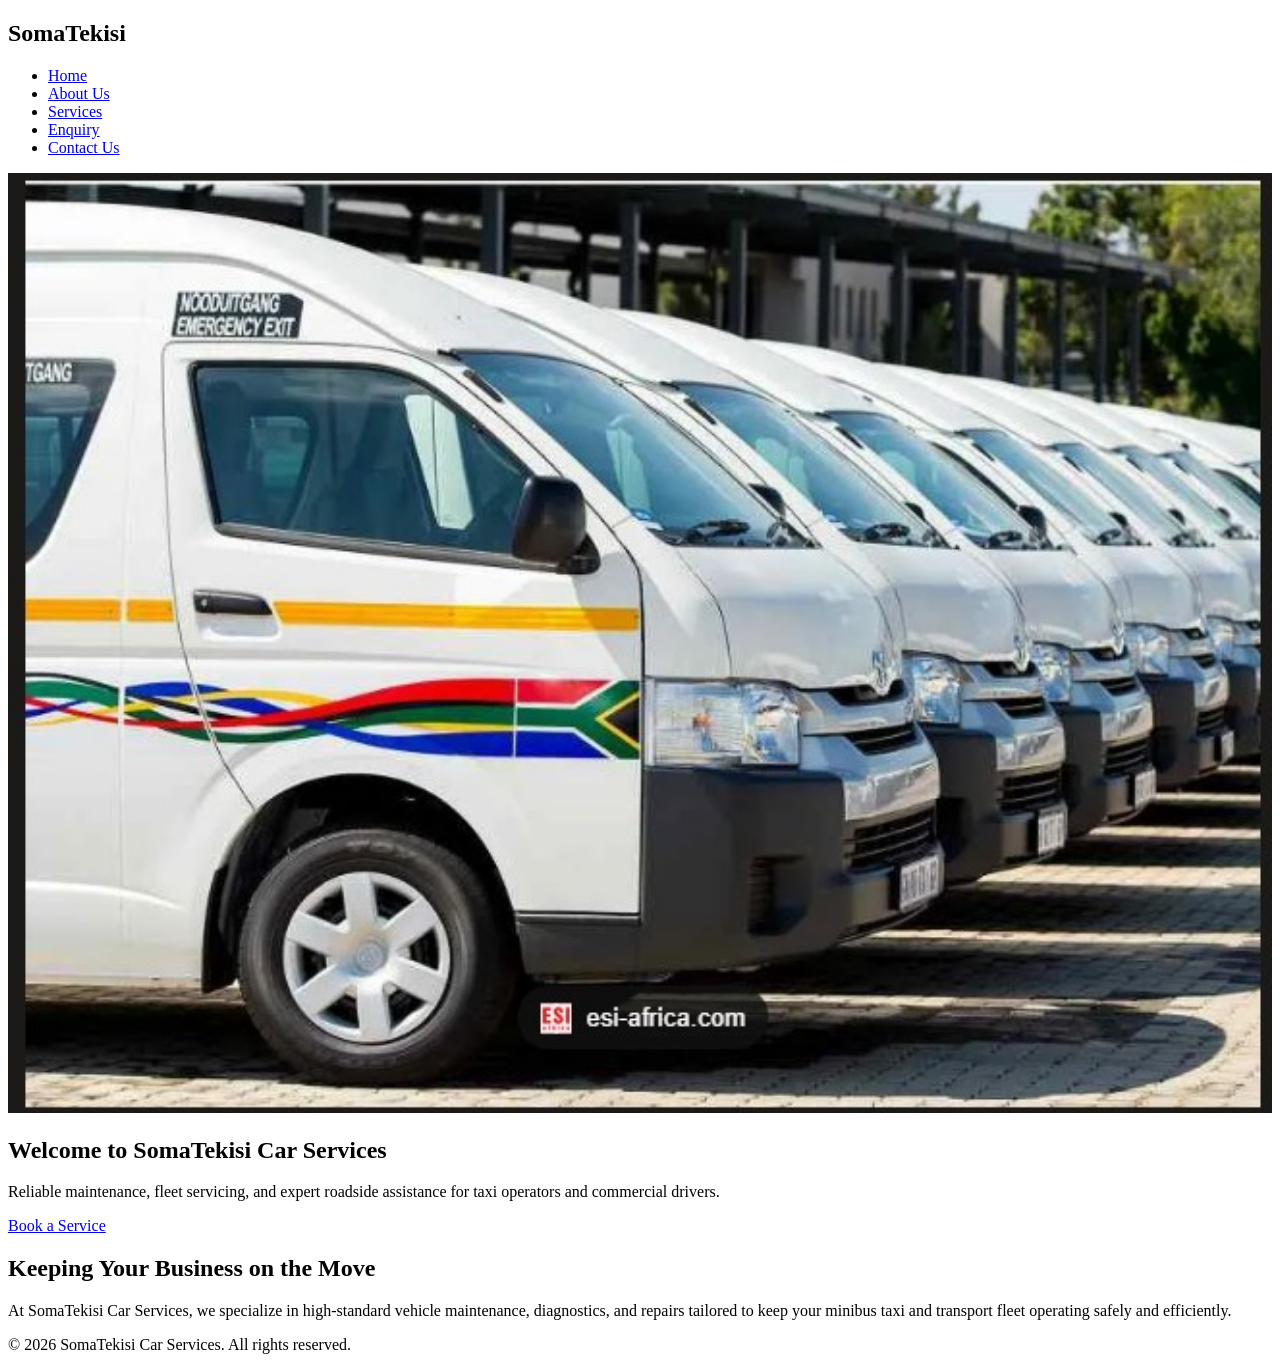
==== SomaTekisi car services/index.html @ 4188cbfb "Add files via upload" ====
<!DOCTYPE html>
<html lang="en">
<head>
    <meta charset="UTF-8">
    <meta name="viewport" content="width=device-width, initial-scale=1.0">
    <title>Home | SomaTekisi Car Services</title>
    <link rel="stylesheet" href="css/style.css">
</head>
<body>

    <!-- Header & Navigation Bar -->
    <header>
        <div class="logo">
            <h2>SomaTekisi</h2>
        </div>
        <nav>
            <ul>
                <li><a href="index.html">Home</a></li>
                <li><a href="about.html">About Us</a></li>
                <li><a href="services.html">Services</a></li>
                <li><a href="enquiry.html">Enquiry</a></li>
                <li><a href="contact.html">Contact Us</a></li>
            </ul>
        </nav>
    </header>

    <!-- Main Content Area -->
    <main>
        
        <section class="hero-section">
            <img src="images/Taxi.jpg" alt="SomaTekisi Fleet and Workshop" width="100%">
            <h1>Welcome to SomaTekisi Car Services</h1>
            <p>Reliable maintenance, fleet servicing, and expert roadside assistance for taxi operators and commercial drivers.</p>
            <a href="enquiry.html" class="btn">Book a Service</a>
        </section>

        <!-- Brief Introduction Section -->
        <section class="intro-section">
            <h2>Keeping Your Business on the Move</h2>
            <p>
                At SomaTekisi Car Services, we specialize in high-standard vehicle maintenance, diagnostics, and repairs tailored to keep your minibus taxi and transport fleet operating safely and efficiently.
            </p>
        </section>
    </main>

    <!-- Footer Section -->
    <footer>
        <p>&copy; 2026 SomaTekisi Car Services. All rights reserved.</p>
    </footer>

</body>
</html>
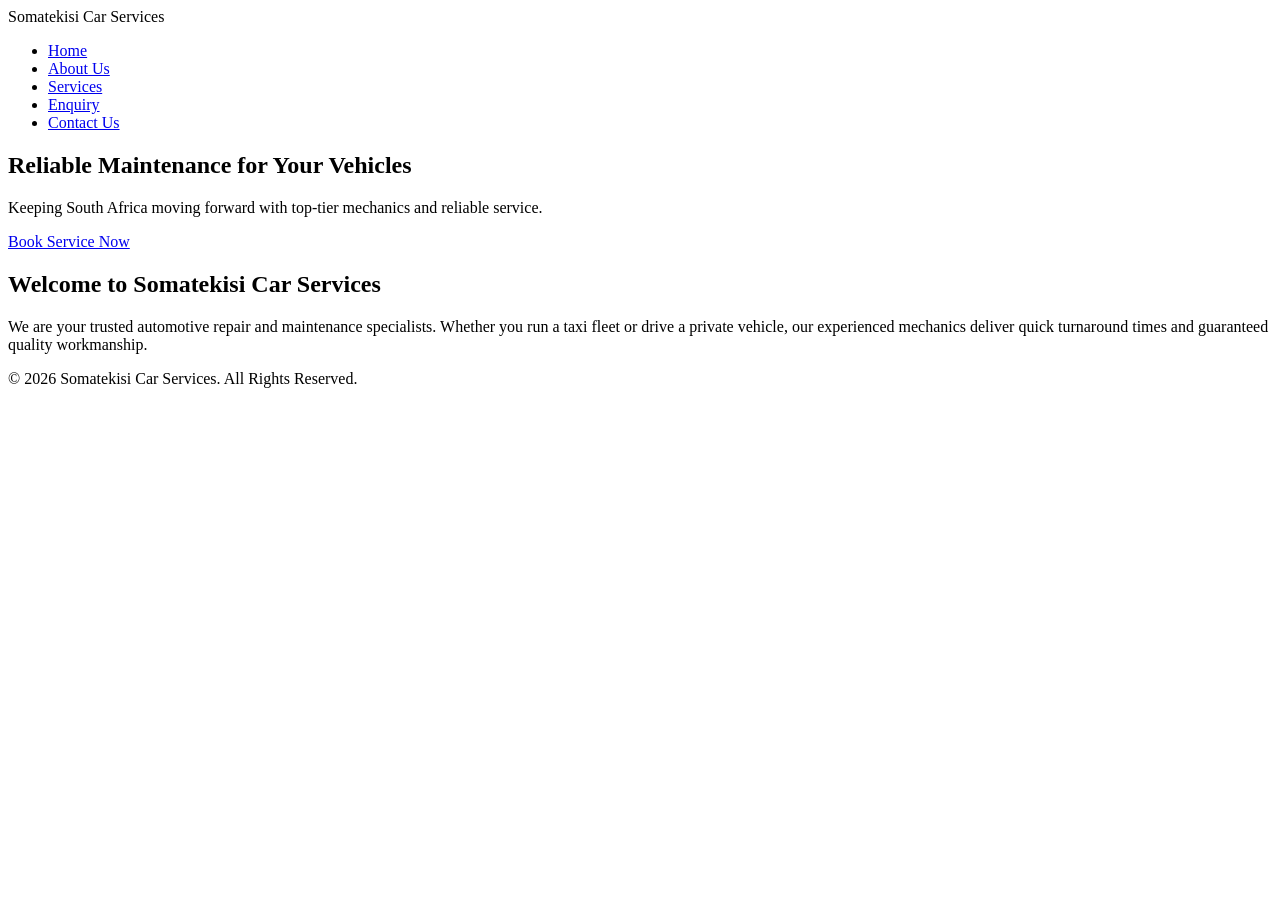
==== commit 6095edce: "Add files via upload" ====
--- a/SomaTekisi car services/index.html
+++ b/SomaTekisi car services/index.html
@@ -3,19 +3,17 @@
 <head>
     <meta charset="UTF-8">
     <meta name="viewport" content="width=device-width, initial-scale=1.0">
-    <title>Home | SomaTekisi Car Services</title>
-    <link rel="stylesheet" href="css/style.css">
+    <title>Somatekisi Car Services - Home</title>
+    <link rel="stylesheet" href="css/styles.css">
 </head>
 <body>
 
-    <!-- Header & Navigation Bar -->
+    <!-- Header Section containing Navigation Bar -->
     <header>
-        <div class="logo">
-            <h2>SomaTekisi</h2>
-        </div>
+        <div class="logo">Somatekisi Car Services</div>
         <nav>
             <ul>
-                <li><a href="index.html">Home</a></li>
+                <li><a href="index.html" class="active">Home</a></li>
                 <li><a href="about.html">About Us</a></li>
                 <li><a href="services.html">Services</a></li>
                 <li><a href="enquiry.html">Enquiry</a></li>
@@ -26,26 +24,23 @@
 
     <!-- Main Content Area -->
     <main>
-        
-        <section class="hero-section">
-            <img src="images/Taxi.jpg" alt="SomaTekisi Fleet and Workshop" width="100%">
-            <h1>Welcome to SomaTekisi Car Services</h1>
-            <p>Reliable maintenance, fleet servicing, and expert roadside assistance for taxi operators and commercial drivers.</p>
-            <a href="enquiry.html" class="btn">Book a Service</a>
+        <!-- Hero Section -->
+        <section class="hero">
+            <h1>Reliable Maintenance for Your Vehicles</h1>
+            <p>Keeping South Africa moving forward with top-tier mechanics and reliable service.</p>
+            <a href="enquiry.html" class="btn">Book Service Now</a>
         </section>
 
         <!-- Brief Introduction Section -->
-        <section class="intro-section">
-            <h2>Keeping Your Business on the Move</h2>
-            <p>
-                At SomaTekisi Car Services, we specialize in high-standard vehicle maintenance, diagnostics, and repairs tailored to keep your minibus taxi and transport fleet operating safely and efficiently.
-            </p>
+        <section>
+            <h2>Welcome to Somatekisi Car Services</h2>
+            <p>We are your trusted automotive repair and maintenance specialists. Whether you run a taxi fleet or drive a private vehicle, our experienced mechanics deliver quick turnaround times and guaranteed quality workmanship.</p>
         </section>
     </main>
 
     <!-- Footer Section -->
     <footer>
-        <p>&copy; 2026 SomaTekisi Car Services. All rights reserved.</p>
+        <p>&copy; 2026 Somatekisi Car Services. All Rights Reserved.</p>
     </footer>
 
 </body>
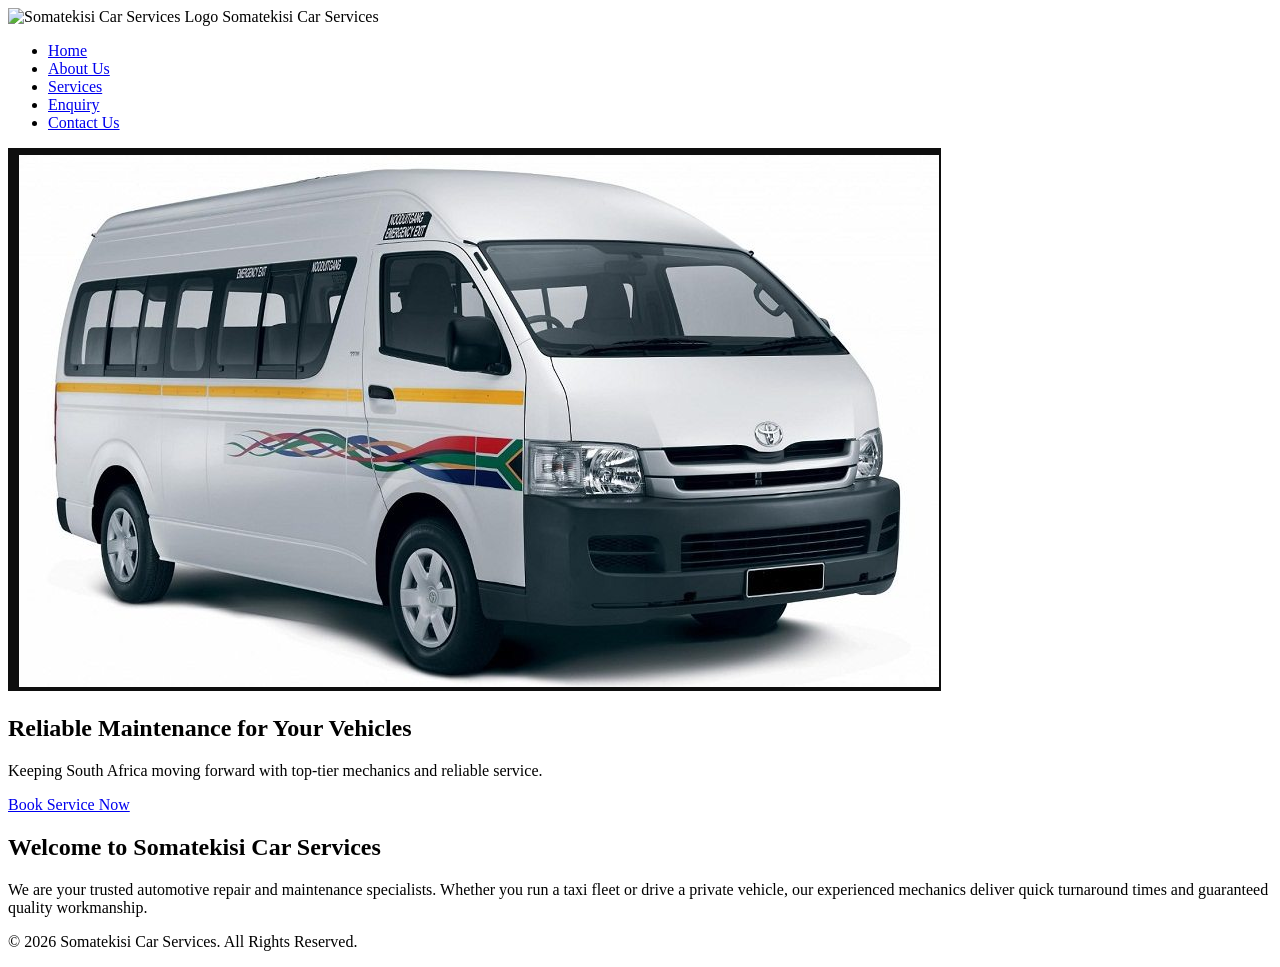
==== commit a0ecf735: "Add files via upload" ====
--- a/SomaTekisi car services/index.html
+++ b/SomaTekisi car services/index.html
@@ -10,7 +10,11 @@
 
     <!-- Header Section containing Navigation Bar -->
     <header>
-        <div class="logo">Somatekisi Car Services</div>
+        <div class="logo">
+            <!-- Added Logo Image -->
+            <img src="taxi.png" alt="Somatekisi Car Services Logo" class="logo-img">
+            <span>Somatekisi Car Services</span>
+        </div>
         <nav>
             <ul>
                 <li><a href="index.html" class="active">Home</a></li>
@@ -26,13 +30,20 @@
     <main>
         <!-- Hero Section -->
         <section class="hero">
-            <h1>Reliable Maintenance for Your Vehicles</h1>
-            <p>Keeping South Africa moving forward with top-tier mechanics and reliable service.</p>
-            <a href="enquiry.html" class="btn">Book Service Now</a>
+            
+            <div class="hero-image-container">
+                <img src="taxi.2.png" alt="Somatekisi Workshop and Vehicles" class="hero-img">
+            </div>
+            
+            <div class="hero-content">
+                <h1>Reliable Maintenance for Your Vehicles</h1>
+                <p>Keeping South Africa moving forward with top-tier mechanics and reliable service.</p>
+                <a href="enquiry.html" class="btn">Book Service Now</a>
+            </div>
         </section>
 
         <!-- Brief Introduction Section -->
-        <section>
+        <section class="intro">
             <h2>Welcome to Somatekisi Car Services</h2>
             <p>We are your trusted automotive repair and maintenance specialists. Whether you run a taxi fleet or drive a private vehicle, our experienced mechanics deliver quick turnaround times and guaranteed quality workmanship.</p>
         </section>
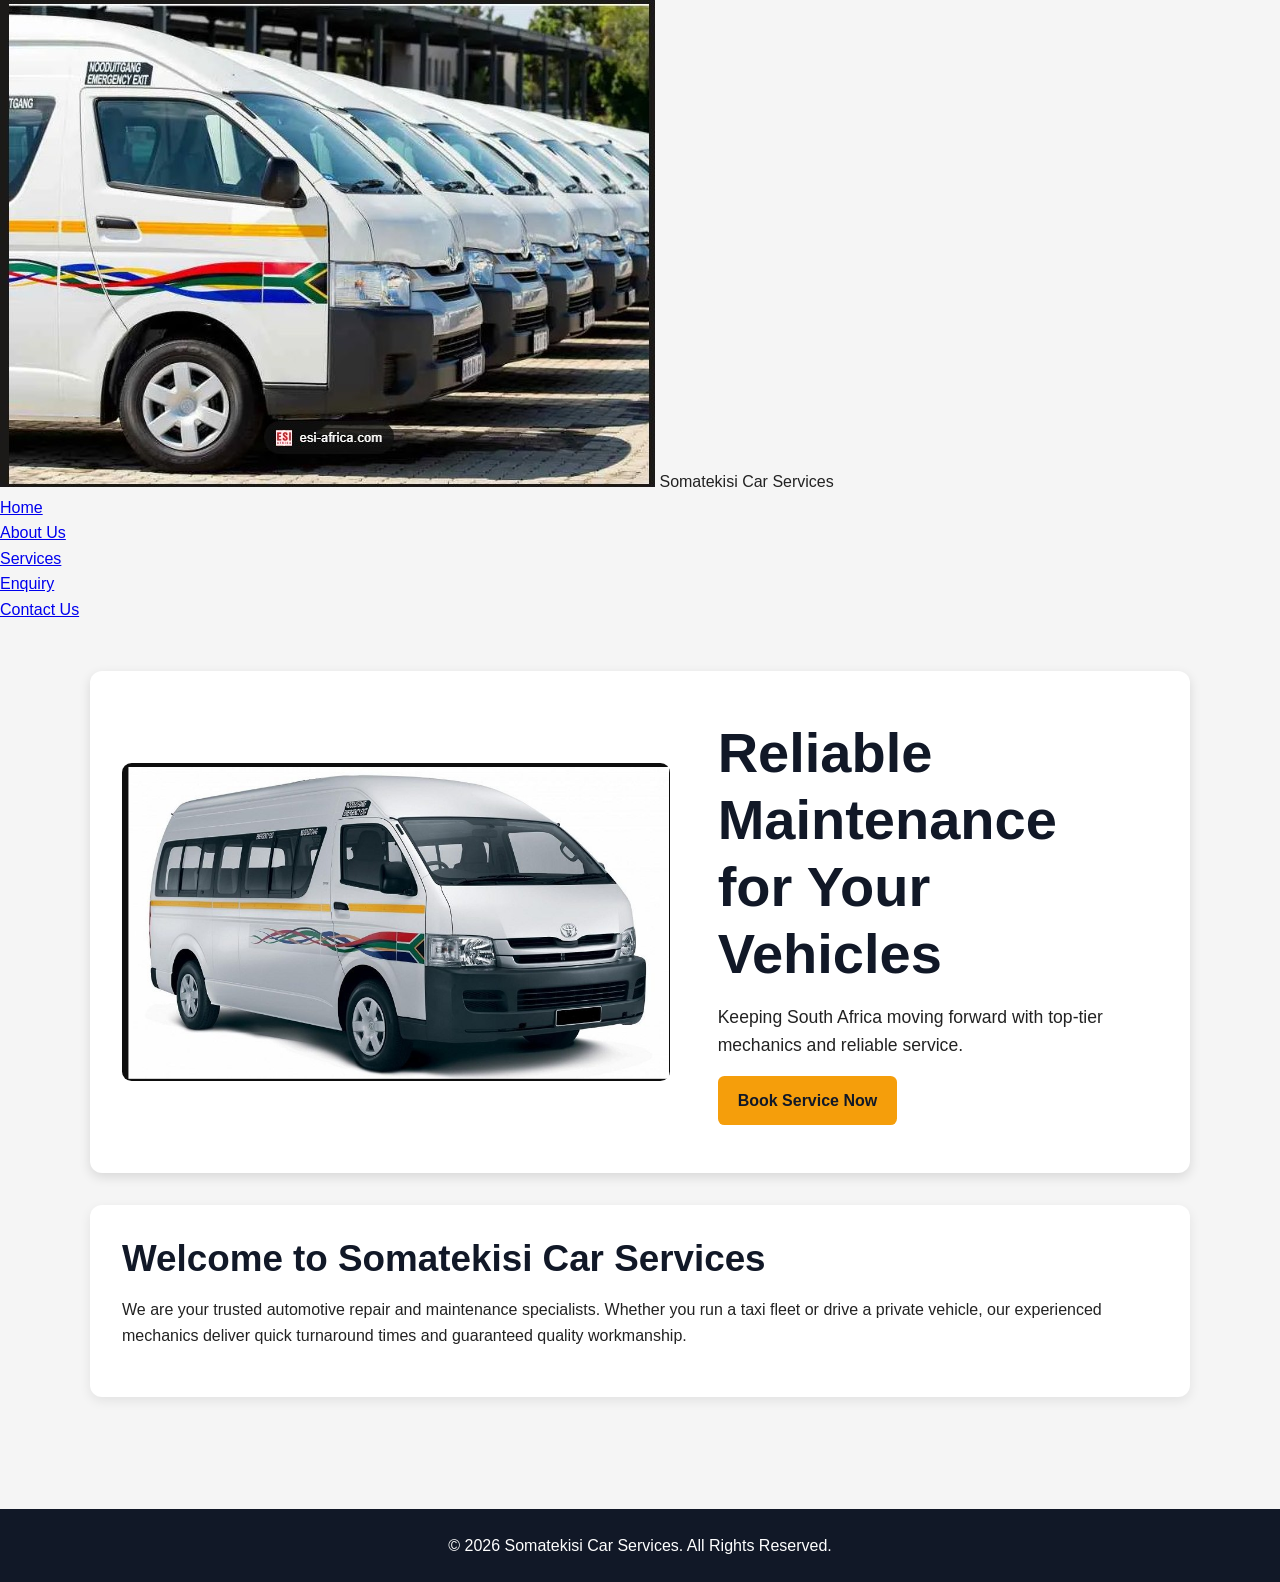
==== commit 59311428: "Add files via upload" ====
--- a/SomaTekisi car services/index.html
+++ b/SomaTekisi car services/index.html
@@ -8,13 +8,15 @@
 </head>
 <body>
 
-    <!-- Header Section containing Navigation Bar -->
+    <!-- Header Section -->
     <header>
         <div class="logo">
-            <!-- Added Logo Image -->
-            <img src="taxi.png" alt="Somatekisi Car Services Logo" class="logo-img">
+            <img src="images/Taxi.png"
+                 alt="Somatekisi Car Services Logo"
+                 class="logo-img">
             <span>Somatekisi Car Services</span>
         </div>
+
         <nav>
             <ul>
                 <li><a href="index.html" class="active">Home</a></li>
@@ -26,30 +28,53 @@
         </nav>
     </header>
 
-    <!-- Main Content Area -->
+    <!-- Main Content -->
     <main>
+
         <!-- Hero Section -->
         <section class="hero">
-            
+
             <div class="hero-image-container">
-                <img src="taxi.2.png" alt="Somatekisi Workshop and Vehicles" class="hero-img">
+                <img src="images/taxi.2.png"
+                     alt="Somatekisi Workshop and Vehicles"
+                     class="hero-img"
+                     srcset="images/taxi.2.png 800w,
+                             images/taxi.2.png 1200w"
+                     sizes="(max-width: 600px) 100vw,
+                            (max-width: 900px) 100vw,
+                            50vw">
             </div>
-            
+
             <div class="hero-content">
                 <h1>Reliable Maintenance for Your Vehicles</h1>
-                <p>Keeping South Africa moving forward with top-tier mechanics and reliable service.</p>
-                <a href="enquiry.html" class="btn">Book Service Now</a>
+
+                <p>
+                    Keeping South Africa moving forward with top-tier
+                    mechanics and reliable service.
+                </p>
+
+                <a href="enquiry.html" class="btn">
+                    Book Service Now
+                </a>
             </div>
+
         </section>
 
-        <!-- Brief Introduction Section -->
+        <!-- Introduction Section -->
         <section class="intro">
             <h2>Welcome to Somatekisi Car Services</h2>
-            <p>We are your trusted automotive repair and maintenance specialists. Whether you run a taxi fleet or drive a private vehicle, our experienced mechanics deliver quick turnaround times and guaranteed quality workmanship.</p>
+
+            <p>
+                We are your trusted automotive repair and maintenance
+                specialists. Whether you run a taxi fleet or drive a
+                private vehicle, our experienced mechanics deliver quick
+                turnaround times and guaranteed quality workmanship.
+            </p>
         </section>
+
     </main>
 
-    <!-- Footer Section -->
+    <!-- Footer -->
     <footer>
         <p>&copy; 2026 Somatekisi Car Services. All Rights Reserved.</p>
     </footer>
--- a/SomaTekisi car services/css/styles.css
+++ b/SomaTekisi car services/css/styles.css
@@ -0,0 +1,363 @@
+* {
+    box-sizing: border-box;
+    margin: 0;
+    padding: 0;
+}
+
+html {
+    font-size: 16px;
+    scroll-behavior: smooth;
+}
+
+body {
+    font-family: Arial, Helvetica, sans-serif;
+    line-height: 1.6;
+    color: #222;
+    background-color: #f5f5f5;
+}
+
+/* ---------- Header and Navigation ----------* /
+
+header {
+    background-color: #111827;
+    color: white;
+    padding: 1rem 5%;
+    display: flex;
+    justify-content: space-between;
+    align-items: center;
+    gap: 1rem;
+    flex-wrap: wrap;
+}
+
+.logo {
+    display: flex;
+    align-items: center;
+    gap: 0.75rem;
+    font-size: 1.3rem;
+    font-weight: bold;
+}
+
+.logo-img {
+    width: 3.5rem;
+    height: 3.5rem;
+    object-fit: contain;
+}
+
+nav ul {
+    list-style: none;
+    display: flex;
+    gap: 0.5rem;
+    flex-wrap: wrap;
+}
+
+nav a {
+    color: white;
+    text-decoration: none;
+    display: block;
+    padding: 0.6rem 0.8rem;
+    border-radius: 0.4rem;
+    transition: background-color 0.2s ease, color 0.2s ease;
+}
+
+nav a:hover {
+    background-color: #374151;
+}
+
+nav a:focus {
+    outline: 2px solid white;
+    outline-offset: 2px;
+}
+
+nav a.active {
+    background-color: #f59e0b;
+    color: #111827;
+    font-weight: bold;
+}
+
+/* ---------- Main Content ---------- */
+
+main {
+    width: min(90%, 1100px);
+    margin: 0 auto;
+    padding: 3rem 0;
+}
+
+section {
+    margin-bottom: 2rem;
+}
+
+h1,
+h2,
+h3 {
+    line-height: 1.2;
+    margin-bottom: 1rem;
+    color: #111827;
+}
+
+h1 {
+    font-size: clamp(2rem, 5vw, 3.5rem);
+}
+
+h2 {
+    font-size: clamp(1.6rem, 4vw, 2.3rem);
+}
+
+h3 {
+    font-size: 1.35rem;
+}
+
+p {
+    margin-bottom: 1rem;
+}
+
+/* ---------- Home Hero Section ---------- */
+
+.hero {
+    display: grid;
+    grid-template-columns: 1.2fr 1fr;
+    gap: 2rem;
+    align-items: center;
+    background-color: white;
+    padding: 2rem;
+    border-radius: 0.75rem;
+    box-shadow: 0 4px 12px rgba(0, 0, 0, 0.12);
+}
+
+.hero-image-container {
+    width: 100%;
+}
+
+.hero-img {
+    display: block;
+    width: 100%;
+    max-width: 100%;
+    height: auto;
+    border-radius: 0.6rem;
+    object-fit: cover;
+}
+
+.hero-content {
+    padding: 1rem;
+}
+
+.hero-content p {
+    font-size: 1.1rem;
+}
+
+/* ---------- Introduction ---------- */
+
+.intro {
+    background-color: white;
+    margin-top: 2rem;
+    padding: 2rem;
+    border-radius: 0.75rem;
+    box-shadow: 0 4px 12px rgba(0, 0, 0, 0.08);
+}
+
+/* ---------- Cards / Grid ---------- */
+
+.card-grid {
+    display: grid;
+    grid-template-columns: repeat(3, 1fr);
+    gap: 1.5rem;
+    margin-top: 1.5rem;
+}
+
+.card {
+    background-color: white;
+    padding: 1.25rem;
+    border-radius: 0.75rem;
+    box-shadow: 0 4px 12px rgba(0, 0, 0, 0.1);
+    transition: transform 0.2s ease, box-shadow 0.2s ease;
+}
+
+.card:hover {
+    transform: translateY(-4px);
+    box-shadow: 0 8px 18px rgba(0, 0, 0, 0.15);
+}
+
+.card img {
+    display: block;
+    width: 100%;
+    height: 13rem;
+    object-fit: cover;
+    border-radius: 0.5rem;
+    margin-bottom: 1rem;
+}
+
+.card h3 {
+    margin-bottom: 0.6rem;
+}
+
+.card p:last-child {
+    margin-bottom: 0;
+}
+
+/* ---------- Buttons ---------- */
+
+.btn {
+    display: inline-block;
+    background-color: #f59e0b;
+    color: #111827;
+    text-decoration: none;
+    border: none;
+    border-radius: 0.4rem;
+    padding: 0.75rem 1.25rem;
+    font-size: 1rem;
+    font-weight: bold;
+    cursor: pointer;
+    transition: background-color 0.2s ease, transform 0.2s ease;
+}
+
+.btn:hover {
+    background-color: #d97706;
+    transform: translateY(-2px);
+}
+
+.btn:focus {
+    outline: 3px solid #111827;
+    outline-offset: 2px;
+}
+
+/* ---------- Forms ---------- */
+
+form {
+    background-color: white;
+    padding: 2rem;
+    border-radius: 0.75rem;
+    box-shadow: 0 4px 12px rgba(0, 0, 0, 0.1);
+    max-width: 750px;
+}
+
+.form-group {
+    margin-bottom: 1.25rem;
+}
+
+.form-group label {
+    display: block;
+    margin-bottom: 0.4rem;
+    font-weight: bold;
+}
+
+.form-group input,
+.form-group select,
+.form-group textarea {
+    width: 100%;
+    padding: 0.75rem;
+    font-family: inherit;
+    font-size: 1rem;
+    border: 1px solid #9ca3af;
+    border-radius: 0.4rem;
+    background-color: white;
+}
+
+.form-group textarea {
+    resize: vertical;
+    min-height: 8rem;
+}
+
+.form-group input:focus,
+.form-group select:focus,
+.form-group textarea:focus {
+    outline: 3px solid rgba(245, 158, 11, 0.35);
+    border-color: #d97706;
+}
+
+/* ---------- Map ---------- */
+
+.map {
+    width: 100%;
+    height: 300px;
+    border: 0;
+    border-radius: 0.5rem;
+}
+
+/* ---------- Footer ---------- */
+
+footer {
+    background-color: #111827;
+    color: white;
+    text-align: center;
+    padding: 1.5rem 5%;
+    margin-top: 2rem;
+}
+
+footer p {
+    margin-bottom: 0;
+}
+
+/* ---------- Tablet Layout ---------- */
+
+@media (max-width: 900px) {
+    header {
+        justify-content: center;
+    }
+
+    .card-grid {
+        grid-template-columns: repeat(2, 1fr);
+    }
+
+    .hero {
+        grid-template-columns: 1fr;
+    }
+
+    .hero-content {
+        padding: 0;
+    }
+}
+
+/* ---------- Mobile Layout ---------- */
+
+@media (max-width: 600px) {
+    header {
+        padding: 1rem 4%;
+        flex-direction: column;
+        align-items: stretch;
+        text-align: center;
+    }
+
+    .logo {
+        justify-content: center;
+        flex-direction: column;
+    }
+
+    nav ul {
+        flex-direction: column;
+        width: 100%;
+    }
+
+    nav a {
+        width: 100%;
+    }
+
+    main {
+        width: 92%;
+        padding: 2rem 0;
+    }
+
+    .hero {
+        padding: 1rem;
+        gap: 1rem;
+    }
+
+    .hero-content {
+        text-align: center;
+    }
+
+    .card-grid {
+        grid-template-columns: 1fr;
+    }
+
+    .card img {
+        height: auto;
+        max-height: 16rem;
+    }
+
+    form {
+        padding: 1.25rem;
+    }
+
+    .map {
+        height: 250px;
+    }
+}
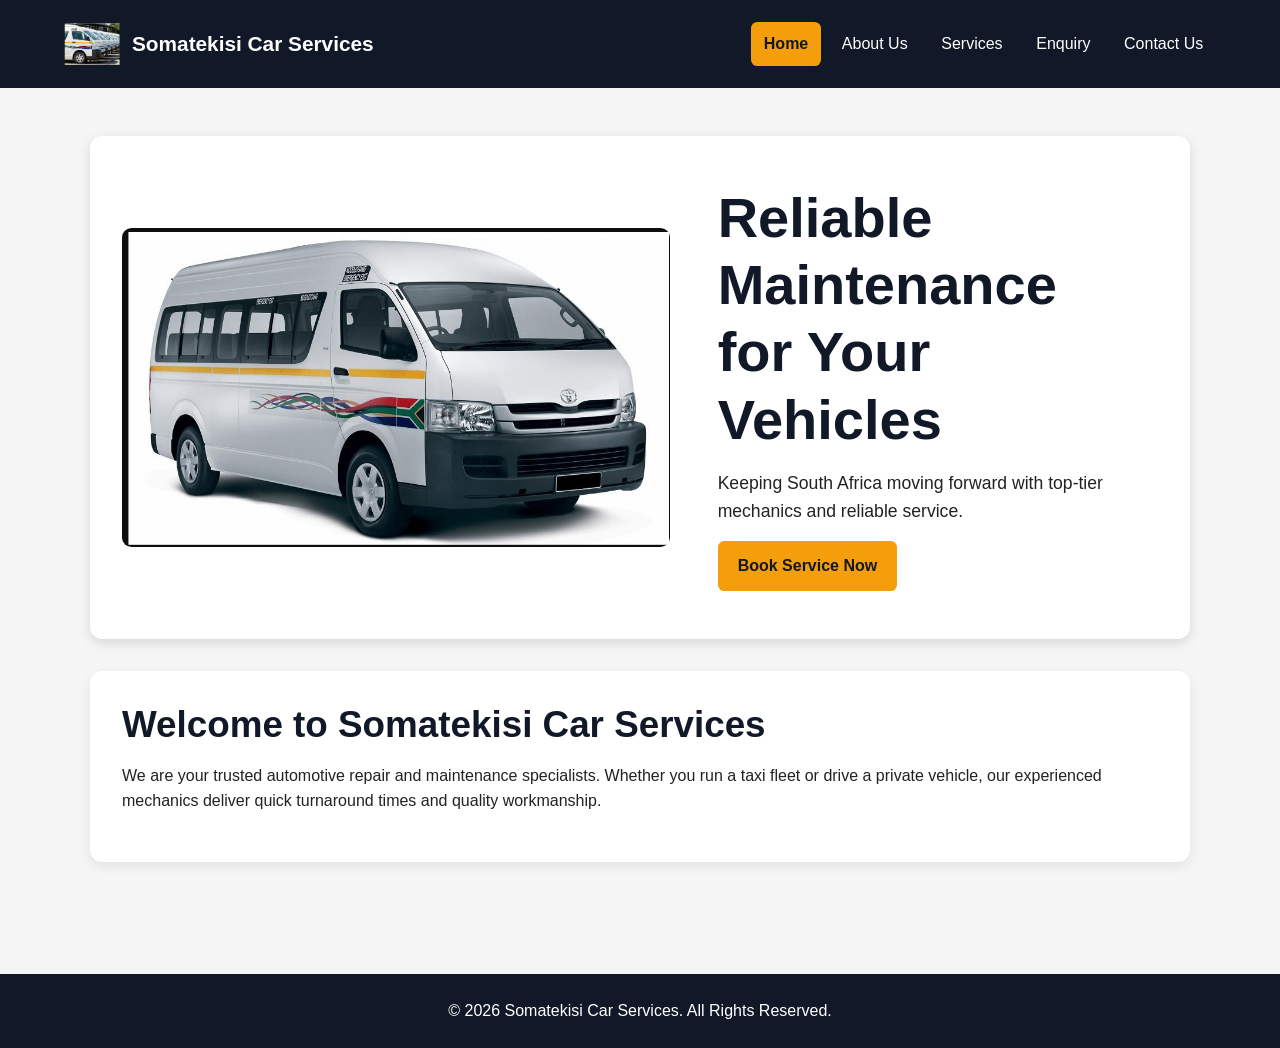
==== commit 06484e46: "Add files via upload" ====
--- a/SomaTekisi car services/index.html
+++ b/SomaTekisi car services/index.html
@@ -1,11 +1,20 @@
 <!DOCTYPE html>
 <html lang="en">
+
 <head>
     <meta charset="UTF-8">
     <meta name="viewport" content="width=device-width, initial-scale=1.0">
-    <title>Somatekisi Car Services - Home</title>
+
+    <title>Somatekisi Car Services | Reliable Vehicle Maintenance</title>
+
+    <meta name="description"
+          content="Somatekisi Car Services provides reliable vehicle maintenance, mechanical repairs and diagnostic services for taxi operators and motorists.">
+
+    <meta name="robots" content="index, follow">
+
     <link rel="stylesheet" href="css/styles.css">
 </head>
+
 <body>
 
     <!-- Header Section -->
@@ -13,7 +22,9 @@
         <div class="logo">
             <img src="images/Taxi.png"
                  alt="Somatekisi Car Services Logo"
-                 class="logo-img">
+                 class="logo-img"
+                 width="150"
+                 height="80">
             <span>Somatekisi Car Services</span>
         </div>
 
@@ -36,13 +47,11 @@
 
             <div class="hero-image-container">
                 <img src="images/taxi.2.png"
-                     alt="Somatekisi Workshop and Vehicles"
+                     alt="Taxi vehicle at Somatekisi Car Services"
                      class="hero-img"
-                     srcset="images/taxi.2.png 800w,
-                             images/taxi.2.png 1200w"
-                     sizes="(max-width: 600px) 100vw,
-                            (max-width: 900px) 100vw,
-                            50vw">
+                     width="800"
+                     height="500"
+                     fetchpriority="high">
             </div>
 
             <div class="hero-content">
@@ -68,7 +77,7 @@
                 We are your trusted automotive repair and maintenance
                 specialists. Whether you run a taxi fleet or drive a
                 private vehicle, our experienced mechanics deliver quick
-                turnaround times and guaranteed quality workmanship.
+                turnaround times and quality workmanship.
             </p>
         </section>
 
@@ -80,4 +89,4 @@
     </footer>
 
 </body>
-</html>+</html>
--- a/SomaTekisi car services/css/styles.css
+++ b/SomaTekisi car services/css/styles.css
@@ -16,7 +16,7 @@
     background-color: #f5f5f5;
 }
 
-/* ---------- Header and Navigation ----------* /
+/* ---------- Header and Navigation ---------- */
 
 header {
     background-color: #111827;
@@ -289,6 +289,7 @@
 /* ---------- Tablet Layout ---------- */
 
 @media (max-width: 900px) {
+
     header {
         justify-content: center;
     }
@@ -309,6 +310,7 @@
 /* ---------- Mobile Layout ---------- */
 
 @media (max-width: 600px) {
+
     header {
         padding: 1rem 4%;
         flex-direction: column;
@@ -360,4 +362,4 @@
     .map {
         height: 250px;
     }
-}
+}
